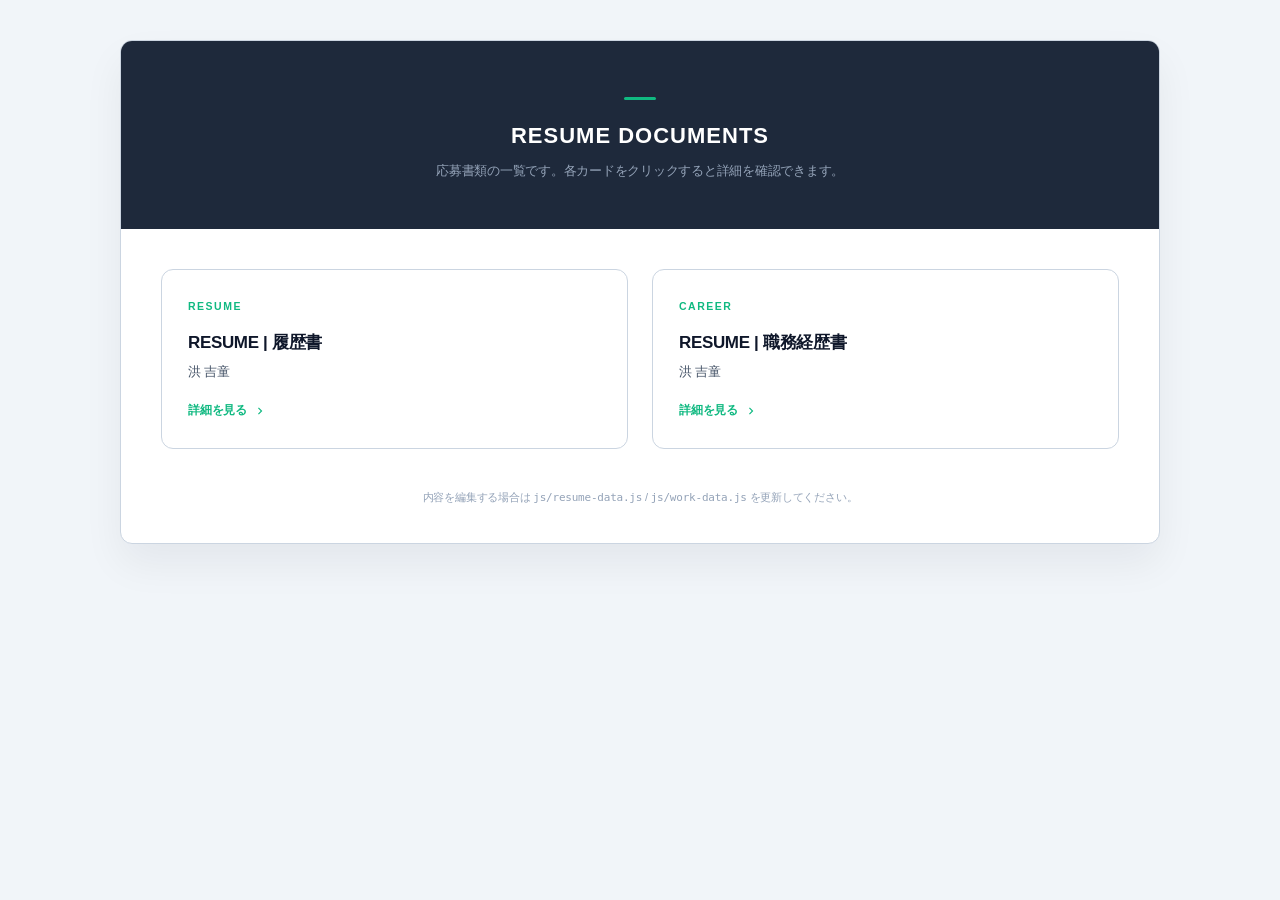
==== index.html @ 100d4f19 "20260621 add resume template" ====
<!DOCTYPE html>
<html lang="ja">
<head>
    <meta charset="UTF-8">
    <meta name="viewport" content="width=device-width, initial-scale=1.0">
    <title>RESUME | 一覧</title>
    <link rel="stylesheet" href="css/common.css">
    <link rel="stylesheet" href="css/index.css">
</head>
<body>

<div class="resume-container">
    <div class="index-hero">
        <div class="deco-line"></div>
        <h1>RESUME DOCUMENTS</h1>
        <p>応募書類の一覧です。各カードをクリックすると詳細を確認できます。</p>
    </div>

    <div class="index-cards" id="card-target">
        <!-- カードはJSで動的に挿入されます -->
    </div>

    <div class="index-footer">
        内容を編集する場合は <code>js/resume-data.js</code> / <code>js/work-data.js</code> を更新してください。
    </div>
</div>

<script>
    const arrowIcon = `<svg viewBox="0 0 24 24"><path d="M8.59 16.59L13.17 12 8.59 7.41 10 6l6 6-6 6z"/></svg>`;

    function buildCard({ href, label, title, name, isPlaceholder }) {
        const nameHtml = name
            ? `<p class="doc-card-name">${name}</p>`
            : `<p class="doc-card-name placeholder">${isPlaceholder}</p>`;

        return `
            <a class="doc-card" href="${href}">
                <span class="doc-card-label">${label}</span>
                <h2 class="doc-card-title">${title}</h2>
                ${nameHtml}
                <span class="doc-card-cta">詳細を見る ${arrowIcon}</span>
            </a>
        `;
    }

    async function loadScript(src) {
        return new Promise((resolve, reject) => {
            const script = document.createElement('script');
            script.src = src;
            script.onload = resolve;
            script.onerror = reject;
            document.head.appendChild(script);
        });
    }

    async function renderCards() {
        const target = document.getElementById('card-target');
        const cards = [];

        // ── 履歴書（js/resume-data.js） ──
        try {
            await loadScript('js/resume-data.js');
            const R = typeof RESUME_DATA !== 'undefined' ? RESUME_DATA : null;
            cards.push(buildCard({
                href: 'resume.html',
                label: 'RESUME',
                title: (R && R.docTitle) || 'RESUME | 履歴書',
                name: R && R.profile && R.profile.name,
                isPlaceholder: '氏名未入力'
            }));
        } catch (e) {
            cards.push(buildCard({
                href: 'resume.html',
                label: 'RESUME',
                title: 'RESUME | 履歴書',
                name: '',
                isPlaceholder: 'データを読み込めませんでした'
            }));
        }

        // ── 職務経歴書（js/work-data.js） ──
        try {
            await loadScript('js/work-data.js');
            const W = typeof WORK_DATA !== 'undefined' ? WORK_DATA : null;
            cards.push(buildCard({
                href: 'work.html',
                label: 'CAREER',
                title: (W && W.docTitle) || 'RESUME | 職務経歴書',
                name: W && W.profile && W.profile.name,
                isPlaceholder: '氏名未入力'
            }));
        } catch (e) {
            cards.push(buildCard({
                href: 'work.html',
                label: 'CAREER',
                title: 'RESUME | 職務経歴書',
                name: '',
                isPlaceholder: 'データを読み込めませんでした'
            }));
        }

        target.innerHTML = cards.join('');
    }

    document.addEventListener('DOMContentLoaded', renderCards);
</script>

</body>
</html>
---- css/common.css ----
/* ===========================================================
   common.css
   index.html / resume.html / work.html 共通スタイル
   - CSS変数（カラーパレット）
   - 全体レイアウト（resume-container / sidebar / main-content）
   - 見出し・タイトル・印刷ボタンなど共通パーツ
   =========================================================== */

:root {
    --brand-green: #10b981;
    --brand-green-light: #e6fbf1;
    --brand-green-border: #a7f3d0;
    --dark-sidebar: #1e293b;
    --text-main: #0f172a;
    --text-sub: #475569;
    --bg-main: #f1f5f9;
    --card-bg: #ffffff;
    --border-soft: #cbd5e1;
}

* {
    box-sizing: border-box;
    letter-spacing: -0.02em;
}

body {
    font-family: -apple-system, BlinkMacSystemFont, "Segoe UI", Roboto, "Helvetica Neue", Arial,
                 "Hiragino Kaku Gothic ProN", "Hiragino Sans", Meiryo, sans-serif;
    line-height: 1.6;
    color: var(--text-main);
    background-color: var(--bg-main);
    margin: 0;
    padding: 40px 20px;
    -webkit-font-smoothing: antialiased;
}

/* ===== メインレイアウトコンテナ ===== */
.resume-container {
    max-width: 1040px;
    margin: 0 auto;
    background: #ffffff;
    display: grid;
    grid-template-columns: 290px 1fr;
    box-shadow: 0 20px 40px rgba(15, 23, 42, 0.06);
    border-radius: 12px;
    overflow: hidden;
    border: 1px solid var(--border-soft);
}

/* ===== サイドバー共通 ===== */
.sidebar {
    background-color: var(--dark-sidebar);
    color: #f8fafc;
    padding: 45px 24px;
    display: flex;
    flex-direction: column;
}

.profile-zone {
    margin-bottom: 28px;
}

.name-title {
    font-size: 22px;
    font-weight: 800;
    margin: 0 0 6px 0;
    color: #ffffff;
}

.name-kana {
    font-size: 12px;
    color: #94a3b8;
    font-weight: 500;
    margin-bottom: 14px;
    display: block;
}

.deco-line {
    height: 3px;
    width: 32px;
    background: var(--brand-green);
    border-radius: 2px;
}

.sidebar-section {
    margin-bottom: 32px;
}

.sidebar-h2 {
    font-size: 11px;
    font-weight: 700;
    text-transform: uppercase;
    letter-spacing: 1.5px;
    color: var(--brand-green);
    margin: 0 0 16px 0;
    display: flex;
    align-items: center;
    gap: 8px;
}

.sidebar-h2::after {
    content: '';
    flex: 1;
    height: 1px;
    background: rgba(255, 255, 255, 0.1);
}

/* ===== メインコンテンツ共通 ===== */
.main-content {
    padding: 45px 40px;
    background-color: #ffffff;
}

.main-header {
    display: flex;
    justify-content: space-between;
    align-items: center;
    margin-bottom: 35px;
    padding-bottom: 12px;
    border-bottom: 1px solid var(--border-soft);
}

.main-header.no-border {
    border-bottom: none;
    margin-bottom: 0;
    padding-bottom: 0;
}

.doc-title {
    font-size: 13px;
    font-weight: 800;
    letter-spacing: 2px;
    color: var(--text-main);
}

.date {
    font-size: 11.5px;
    color: var(--text-sub);
}

.square-dot {
    width: 4px;
    height: 14px;
    background-color: var(--brand-green);
    border-radius: 1px;
    flex-shrink: 0;
}

/* main-h2-wrapper / main-h2 は resume.css / work.css 側で
   サイズ・余白が異なるため、それぞれの個別ファイルで定義 */

/* ===== 印刷ボタン共通 ===== */
.print-btn {
    position: fixed;
    bottom: 30px;
    right: 30px;
    background-color: var(--brand-green);
    color: #ffffff;
    border: none;
    padding: 14px 24px;
    font-size: 14px;
    font-weight: 700;
    border-radius: 50px;
    cursor: pointer;
    box-shadow: 0 10px 25px rgba(16, 185, 129, 0.4);
    display: flex;
    align-items: center;
    gap: 8px;
    transition: all 0.2s ease-in-out;
    z-index: 9999;
    opacity: 0.85;
}

.print-btn:hover {
    transform: translateY(-3px);
    box-shadow: 0 12px 30px rgba(16, 185, 129, 0.5);
    opacity: 1;
    background-color: #059669;
}

.print-btn svg {
    width: 18px;
    height: 18px;
    fill: currentColor;
}

/* ===== 印刷用メディアクエリ（共通部分） ===== */
@media print {
    .print-btn {
        display: none !important;
    }

    @page {
        size: A4 portrait;
        margin: 12mm 0;
    }

    @page :first {
        margin: 0 0 12mm 0;
    }

    body {
        background-color: #ffffff;
        padding: 0;
        margin: 0;
    }

    .resume-container {
        width: 100%;
        max-width: 100%;
        border: none;
        box-shadow: none;
        border-radius: 0;
        display: grid;
        grid-template-columns: 1fr;
    }

    .sidebar, .main-content {
        padding: 28px 24px;
    }

    * {
        -webkit-print-color-adjust: exact !important;
        print-color-adjust: exact !important;
    }
}

/* ===== レスポンシブ対応（共通部分） ===== */
@media (max-width: 868px) {
    .resume-container {
        grid-template-columns: 1fr;
    }

    .sidebar, .main-content {
        padding: 32px 24px;
    }

    .print-btn {
        bottom: 20px;
        right: 20px;
        padding: 12px 18px;
        font-size: 13px;
    }
}
---- css/index.css ----
/* ===========================================================
   index.css
   index.html（一覧ページ）専用スタイル
   common.css を先に読み込んだ上で使用してください
   =========================================================== */

/* index.html では resume-container をカード一覧の入れ物として使う */
.resume-container {
    grid-template-columns: 1fr;
    padding: 0;
}

.index-hero {
    background-color: var(--dark-sidebar);
    color: #f8fafc;
    padding: 56px 40px 48px;
    text-align: center;
}

.index-hero .deco-line {
    margin: 0 auto 18px;
}

.index-hero h1 {
    font-size: 22px;
    font-weight: 800;
    margin: 0 0 8px 0;
    color: #ffffff;
    letter-spacing: 1px;
}

.index-hero p {
    font-size: 12.5px;
    color: #94a3b8;
    margin: 0;
}

.index-cards {
    display: grid;
    grid-template-columns: 1fr 1fr;
    gap: 24px;
    padding: 40px;
}

.doc-card {
    display: block;
    text-decoration: none;
    color: inherit;
    background: #ffffff;
    border: 1px solid var(--border-soft);
    border-radius: 12px;
    padding: 28px 26px;
    transition: all 0.25s ease-in-out;
    position: relative;
    overflow: hidden;
}

.doc-card::before {
    content: '';
    position: absolute;
    top: 0;
    left: 0;
    width: 4px;
    height: 100%;
    background: var(--brand-green);
    opacity: 0;
    transition: opacity 0.2s ease;
}

.doc-card:hover {
    border-color: var(--brand-green-border);
    box-shadow: 0 12px 28px rgba(16, 185, 129, 0.1);
    transform: translateY(-3px);
}

.doc-card:hover::before {
    opacity: 1;
}

.doc-card-label {
    font-size: 10.5px;
    font-weight: 700;
    text-transform: uppercase;
    letter-spacing: 1.5px;
    color: var(--brand-green);
    margin-bottom: 14px;
    display: block;
}

.doc-card-title {
    font-size: 17px;
    font-weight: 800;
    color: var(--text-main);
    margin: 0 0 6px 0;
}

.doc-card-name {
    font-size: 13px;
    color: var(--text-sub);
    margin: 0 0 18px 0;
}

.doc-card-name.placeholder {
    color: #94a3b8;
    font-style: italic;
}

.doc-card-cta {
    font-size: 12px;
    font-weight: 700;
    color: var(--brand-green);
    display: flex;
    align-items: center;
    gap: 6px;
}

.doc-card-cta svg {
    width: 14px;
    height: 14px;
    fill: currentColor;
    transition: transform 0.2s ease;
}

.doc-card:hover .doc-card-cta svg {
    transform: translateX(3px);
}

.index-footer {
    text-align: center;
    padding: 0 40px 36px;
    font-size: 11px;
    color: #94a3b8;
}

/* ===== レスポンシブ対応（index.html 固有） ===== */
@media (max-width: 868px) {
    .index-cards {
        grid-template-columns: 1fr;
        padding: 28px 24px;
    }

    .index-hero {
        padding: 44px 24px 36px;
    }
}
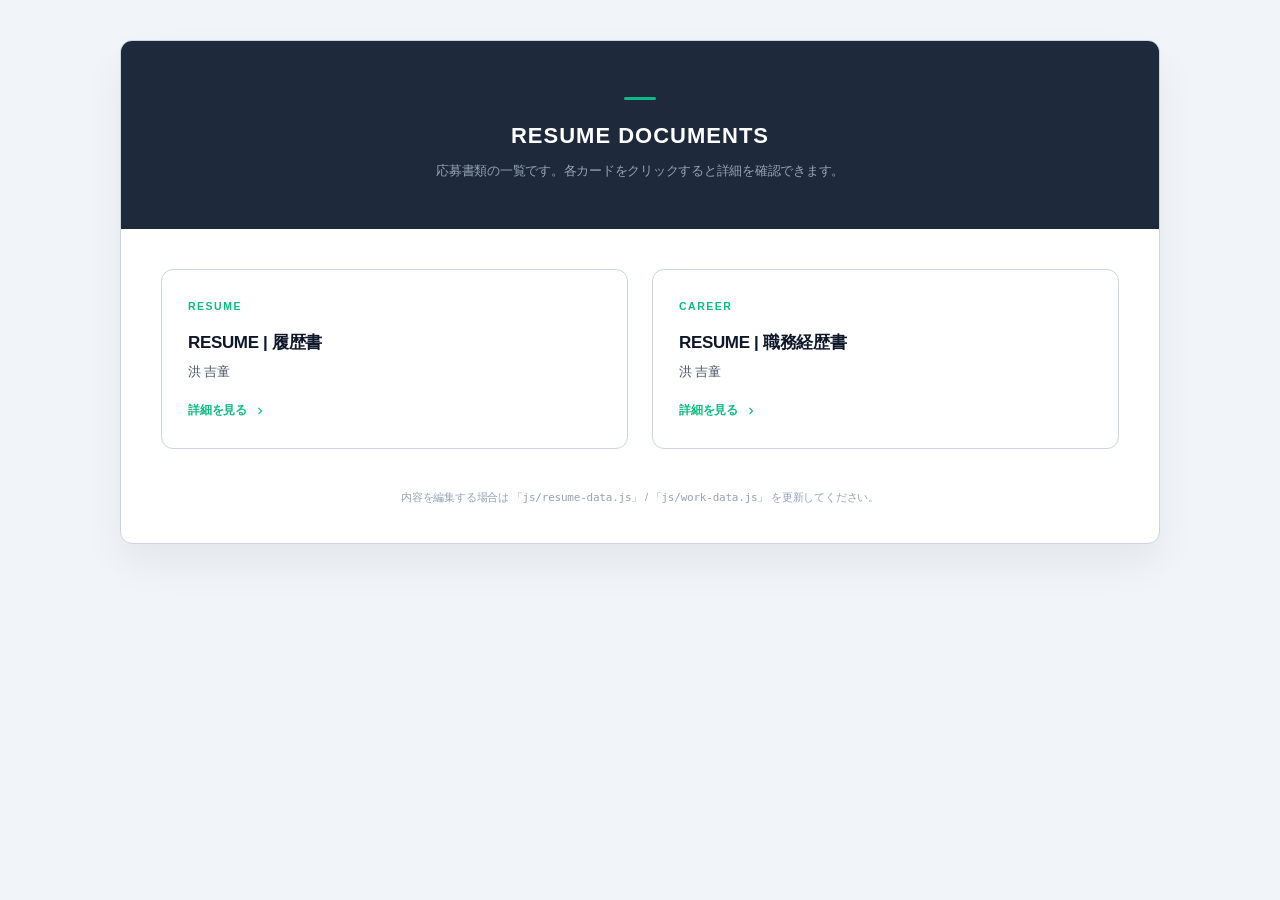
==== commit b17a7e5e: "20260621 add github pages link" ====
--- a/index.html
+++ b/index.html
@@ -21,7 +21,7 @@
     </div>
 
     <div class="index-footer">
-        内容を編集する場合は <code>js/resume-data.js</code> / <code>js/work-data.js</code> を更新してください。
+        内容を編集する場合は 「<code>js/resume-data.js</code>」 / 「<code>js/work-data.js</code>」 を更新してください。
     </div>
 </div>
 
